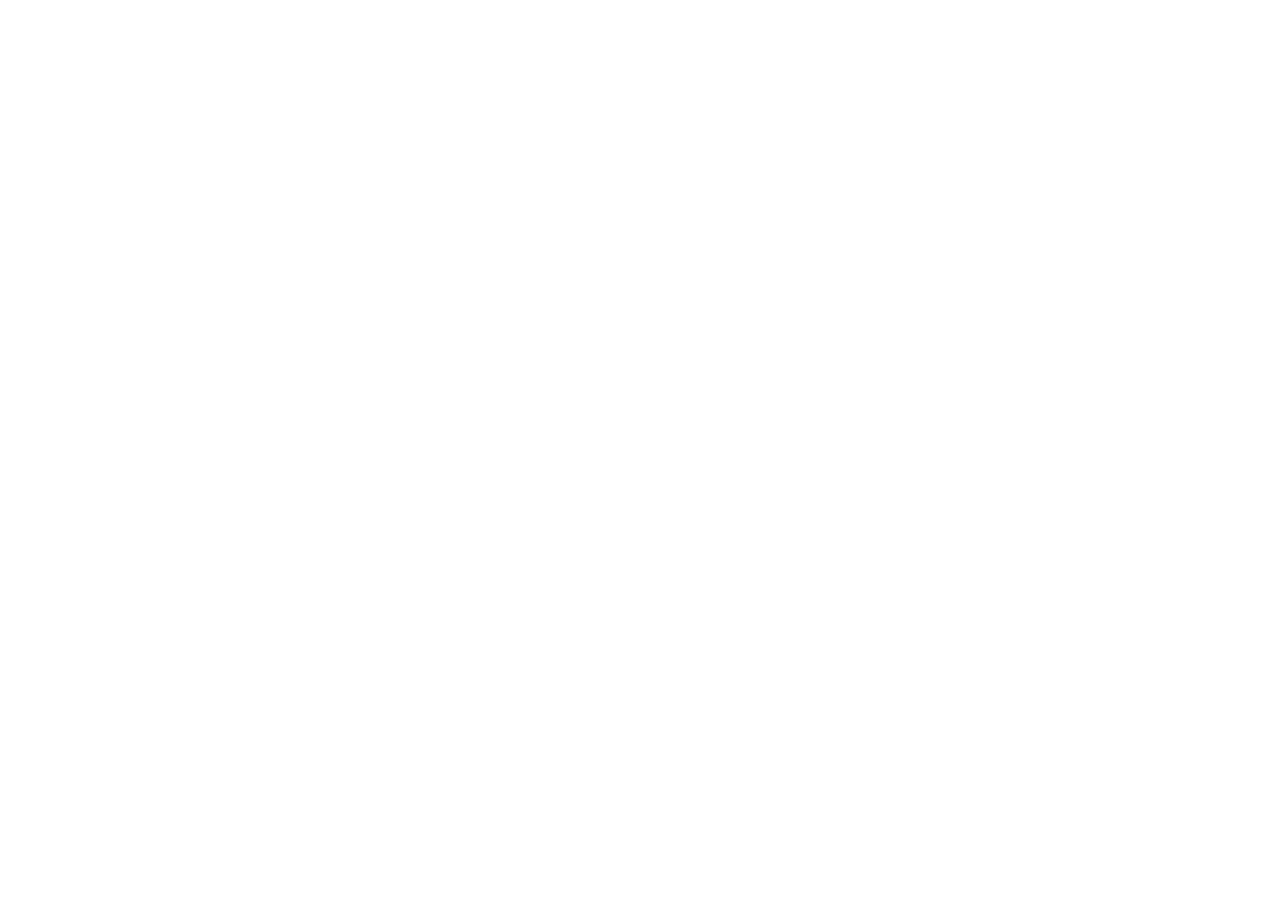
==== login.html @ caebc7b0 "init project" ====
<!DOCTYPE html>
<html lang="en">
<head>
    <meta charset="UTF-8">
    <meta http-equiv="X-UA-Compatible" content="IE=edge">
    <meta name="viewport" content="width=device-width, initial-scale=1.0">
    <title>Document</title>
</head>
<body>
    
</body>
</html>
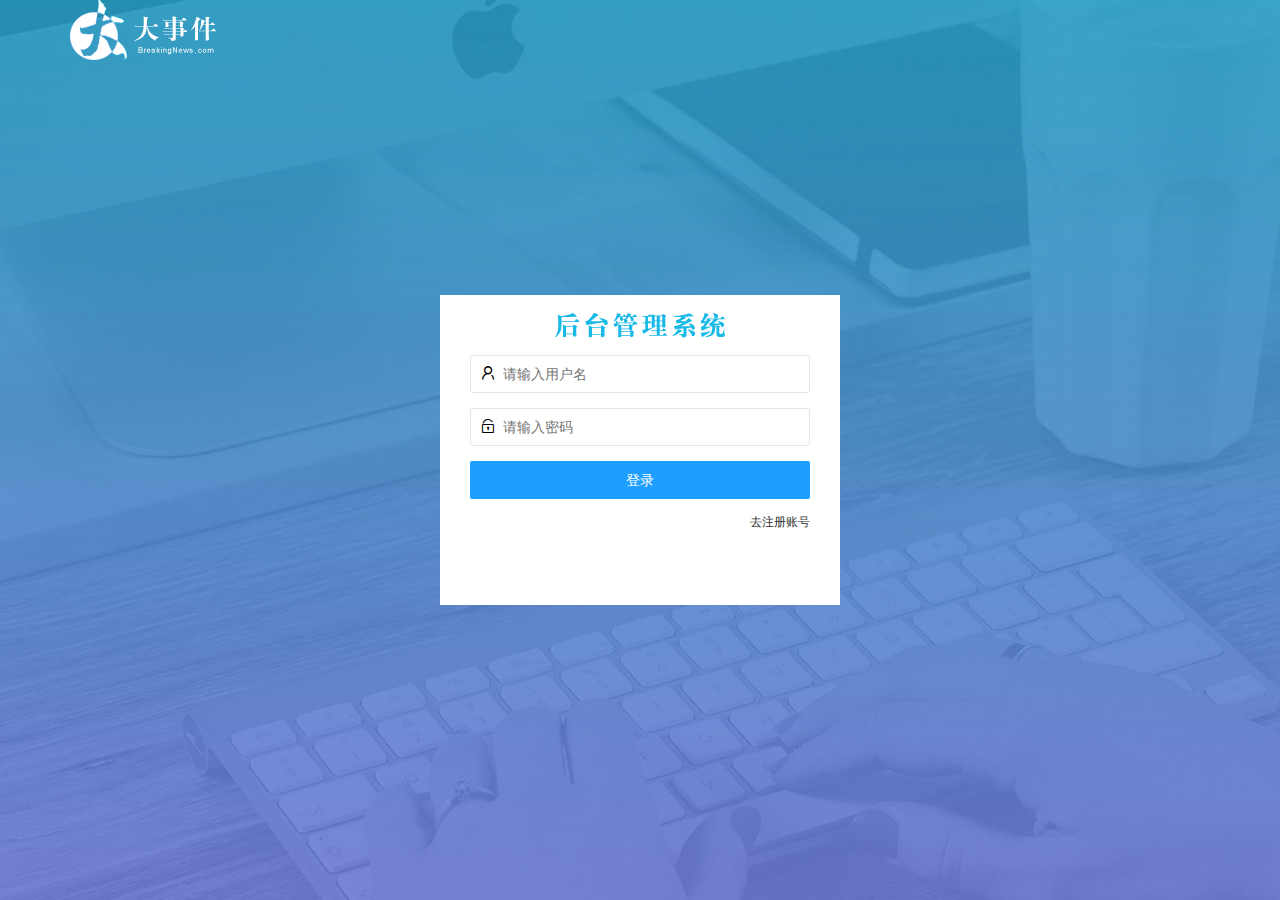
==== commit c631b785: "完成了登录和注册功能的开发" ====
--- a/login.html
+++ b/login.html
@@ -4,9 +4,87 @@
     <meta charset="UTF-8">
     <meta http-equiv="X-UA-Compatible" content="IE=edge">
     <meta name="viewport" content="width=device-width, initial-scale=1.0">
-    <title>Document</title>
+    <title>大事件-登录/注册</title>
+    <!-- 导入LayUI的样式 -->
+    <link rel="stylesheet" href="/assets/lib/layui/css/layui.css">
+    <!-- 导入自己的样式 -->
+    <link rel="stylesheet" href="./assets/css/login.css">
 </head>
 <body>
-    
+
+    <!-- 头部logo区 -->
+    <div class="layui-main">
+        <img src="/assets/images/logo.png" alt="">
+    </div>
+    <!-- 登录注册区 -->
+    <div class="loginAndRegBox">
+        <div class="title-box"></div>
+
+
+        <!-- 登录的div -->
+        <div class="login-box">
+            <!-- 登录的表单 -->
+            <form class="layui-form" id="form_login">
+                <!-- 用户名 -->
+                <div class="layui-form-item">
+                    <i class="layui-icon layui-icon-username"></i>  
+                    <input type="text" name="username" required  lay-verify="required" placeholder="请输入用户名" autocomplete="off" class="layui-input">
+                </div>
+                <!-- 密码 -->
+                <div class="layui-form-item">
+                    <i class="layui-icon layui-icon-password"></i>  
+                    <input type="password" name="password" required  lay-verify="required|pwd" placeholder="请输入密码" autocomplete="off" class="layui-input">
+                </div>
+                <!-- 登录按钮 -->
+                <div class="layui-form-item">
+                    <!-- 注意：表单提交按钮和普通按钮的区别，就是lay-submit属性 -->
+                    <button class="layui-btn layui-btn-fluid layui-btn-normal" lay-submit>登录</button>
+                </div>
+                <div class="layui-form-item links">
+                    <a href="javascript:;" id="link_reg">去注册账号</a>
+                </div>
+            </form>
+            
+        </div>
+        <!-- 注册的div -->
+        <div class="reg-box">
+            <!-- 注册的表单 -->
+            <form class="layui-form" id="form_reg">
+                <!-- 用户名 -->
+                <div class="layui-form-item">
+                    <i class="layui-icon layui-icon-username"></i>  
+                    <input type="text" name="username" required  lay-verify="required" placeholder="请输入用户名" autocomplete="off" class="layui-input">
+                </div>
+                <!-- 密码 -->
+                <div class="layui-form-item">
+                    <i class="layui-icon layui-icon-password"></i>  
+                    <input type="password" name="password" required  lay-verify="required|pwd" placeholder="请输入密码" autocomplete="off" class="layui-input">
+                </div>
+                <!-- 确认密码 -->
+                <div class="layui-form-item">
+                    <i class="layui-icon layui-icon-password"></i>  
+                    <input type="password" name="repassword" required  lay-verify="required|pwd|repwd" placeholder="请确认密码" autocomplete="off" class="layui-input">
+                </div>
+                <!-- 注册按钮 -->
+                <div class="layui-form-item">
+                    <!-- 注意：表单提交按钮和普通按钮的区别，就是lay-submit属性 -->
+                    <button class="layui-btn layui-btn-fluid layui-btn-normal" lay-submit>注册</button>
+                </div>
+                <div class="layui-form-item links">
+                    <a href="javascript:;" id="link_login">去登录</a>
+                </div>
+            </form>
+            
+        </div>
+    </div>
+    <!-- 导入LayUI的js -->
+    <script src="/assets/lib/layui/layui.all.js"></script>
+    <!-- 导入jquery -->
+    <script src="/assets/lib/jquery.js"></script>
+    <!-- 导入自己封装的baseAPI.js -->
+    <script src="/assets/js/baseAPI.js"></script>
+
+    <!-- 导入自己的脚本 -->
+    <script src="/assets/js/login.js"></script>
 </body>
 </html>--- a/assets/lib/layui/css/layui.css
+++ b/assets/lib/layui/css/layui.css
@@ -0,0 +1,2 @@
+/** layui-v2.5.5 MIT License By https://www.layui.com */
+ .layui-inline,img{display:inline-block;vertical-align:middle}h1,h2,h3,h4,h5,h6{font-weight:400}.layui-edge,.layui-header,.layui-inline,.layui-main{position:relative}.layui-body,.layui-edge,.layui-elip{overflow:hidden}.layui-btn,.layui-edge,.layui-inline,img{vertical-align:middle}.layui-btn,.layui-disabled,.layui-icon,.layui-unselect{-moz-user-select:none;-webkit-user-select:none;-ms-user-select:none}.layui-elip,.layui-form-checkbox span,.layui-form-pane .layui-form-label{text-overflow:ellipsis;white-space:nowrap}.layui-breadcrumb,.layui-tree-btnGroup{visibility:hidden}blockquote,body,button,dd,div,dl,dt,form,h1,h2,h3,h4,h5,h6,input,li,ol,p,pre,td,textarea,th,ul{margin:0;padding:0;-webkit-tap-highlight-color:rgba(0,0,0,0)}a:active,a:hover{outline:0}img{border:none}li{list-style:none}table{border-collapse:collapse;border-spacing:0}h4,h5,h6{font-size:100%}button,input,optgroup,option,select,textarea{font-family:inherit;font-size:inherit;font-style:inherit;font-weight:inherit;outline:0}pre{white-space:pre-wrap;white-space:-moz-pre-wrap;white-space:-pre-wrap;white-space:-o-pre-wrap;word-wrap:break-word}body{line-height:24px;font:14px Helvetica Neue,Helvetica,PingFang SC,Tahoma,Arial,sans-serif}hr{height:1px;margin:10px 0;border:0;clear:both}a{color:#333;text-decoration:none}a:hover{color:#777}a cite{font-style:normal;*cursor:pointer}.layui-border-box,.layui-border-box *{box-sizing:border-box}.layui-box,.layui-box *{box-sizing:content-box}.layui-clear{clear:both;*zoom:1}.layui-clear:after{content:'\20';clear:both;*zoom:1;display:block;height:0}.layui-inline{*display:inline;*zoom:1}.layui-edge{display:inline-block;width:0;height:0;border-width:6px;border-style:dashed;border-color:transparent}.layui-edge-top{top:-4px;border-bottom-color:#999;border-bottom-style:solid}.layui-edge-right{border-left-color:#999;border-left-style:solid}.layui-edge-bottom{top:2px;border-top-color:#999;border-top-style:solid}.layui-edge-left{border-right-color:#999;border-right-style:solid}.layui-disabled,.layui-disabled:hover{color:#d2d2d2!important;cursor:not-allowed!important}.layui-circle{border-radius:100%}.layui-show{display:block!important}.layui-hide{display:none!important}@font-face{font-family:layui-icon;src:url(../font/iconfont.eot?v=250);src:url(../font/iconfont.eot?v=250#iefix) format('embedded-opentype'),url(../font/iconfont.woff2?v=250) format('woff2'),url(../font/iconfont.woff?v=250) format('woff'),url(../font/iconfont.ttf?v=250) format('truetype'),url(../font/iconfont.svg?v=250#layui-icon) format('svg')}.layui-icon{font-family:layui-icon!important;font-size:16px;font-style:normal;-webkit-font-smoothing:antialiased;-moz-osx-font-smoothing:grayscale}.layui-icon-reply-fill:before{content:"\e611"}.layui-icon-set-fill:before{content:"\e614"}.layui-icon-menu-fill:before{content:"\e60f"}.layui-icon-search:before{content:"\e615"}.layui-icon-share:before{content:"\e641"}.layui-icon-set-sm:before{content:"\e620"}.layui-icon-engine:before{content:"\e628"}.layui-icon-close:before{content:"\1006"}.layui-icon-close-fill:before{content:"\1007"}.layui-icon-chart-screen:before{content:"\e629"}.layui-icon-star:before{content:"\e600"}.layui-icon-circle-dot:before{content:"\e617"}.layui-icon-chat:before{content:"\e606"}.layui-icon-release:before{content:"\e609"}.layui-icon-list:before{content:"\e60a"}.layui-icon-chart:before{content:"\e62c"}.layui-icon-ok-circle:before{content:"\1005"}.layui-icon-layim-theme:before{content:"\e61b"}.layui-icon-table:before{content:"\e62d"}.layui-icon-right:before{content:"\e602"}.layui-icon-left:before{content:"\e603"}.layui-icon-cart-simple:before{content:"\e698"}.layui-icon-face-cry:before{content:"\e69c"}.layui-icon-face-smile:before{content:"\e6af"}.layui-icon-survey:before{content:"\e6b2"}.layui-icon-tree:before{content:"\e62e"}.layui-icon-upload-circle:before{content:"\e62f"}.layui-icon-add-circle:before{content:"\e61f"}.layui-icon-download-circle:before{content:"\e601"}.layui-icon-templeate-1:before{content:"\e630"}.layui-icon-util:before{content:"\e631"}.layui-icon-face-surprised:before{content:"\e664"}.layui-icon-edit:before{content:"\e642"}.layui-icon-speaker:before{content:"\e645"}.layui-icon-down:before{content:"\e61a"}.layui-icon-file:before{content:"\e621"}.layui-icon-layouts:before{content:"\e632"}.layui-icon-rate-half:before{content:"\e6c9"}.layui-icon-add-circle-fine:before{content:"\e608"}.layui-icon-prev-circle:before{content:"\e633"}.layui-icon-read:before{content:"\e705"}.layui-icon-404:before{content:"\e61c"}.layui-icon-carousel:before{content:"\e634"}.layui-icon-help:before{content:"\e607"}.layui-icon-code-circle:before{content:"\e635"}.layui-icon-water:before{content:"\e636"}.layui-icon-username:before{content:"\e66f"}.layui-icon-find-fill:before{content:"\e670"}.layui-icon-about:before{content:"\e60b"}.layui-icon-location:before{content:"\e715"}.layui-icon-up:before{content:"\e619"}.layui-icon-pause:before{content:"\e651"}.layui-icon-date:before{content:"\e637"}.layui-icon-layim-uploadfile:before{content:"\e61d"}.layui-icon-delete:before{content:"\e640"}.layui-icon-play:before{content:"\e652"}.layui-icon-top:before{content:"\e604"}.layui-icon-friends:before{content:"\e612"}.layui-icon-refresh-3:before{content:"\e9aa"}.layui-icon-ok:before{content:"\e605"}.layui-icon-layer:before{content:"\e638"}.layui-icon-face-smile-fine:before{content:"\e60c"}.layui-icon-dollar:before{content:"\e659"}.layui-icon-group:before{content:"\e613"}.layui-icon-layim-download:before{content:"\e61e"}.layui-icon-picture-fine:before{content:"\e60d"}.layui-icon-link:before{content:"\e64c"}.layui-icon-diamond:before{content:"\e735"}.layui-icon-log:before{content:"\e60e"}.layui-icon-rate-solid:before{content:"\e67a"}.layui-icon-fonts-del:before{content:"\e64f"}.layui-icon-unlink:before{content:"\e64d"}.layui-icon-fonts-clear:before{content:"\e639"}.layui-icon-triangle-r:before{content:"\e623"}.layui-icon-circle:before{content:"\e63f"}.layui-icon-radio:before{content:"\e643"}.layui-icon-align-center:before{content:"\e647"}.layui-icon-align-right:before{content:"\e648"}.layui-icon-align-left:before{content:"\e649"}.layui-icon-loading-1:before{content:"\e63e"}.layui-icon-return:before{content:"\e65c"}.layui-icon-fonts-strong:before{content:"\e62b"}.layui-icon-upload:before{content:"\e67c"}.layui-icon-dialogue:before{content:"\e63a"}.layui-icon-video:before{content:"\e6ed"}.layui-icon-headset:before{content:"\e6fc"}.layui-icon-cellphone-fine:before{content:"\e63b"}.layui-icon-add-1:before{content:"\e654"}.layui-icon-face-smile-b:before{content:"\e650"}.layui-icon-fonts-html:before{content:"\e64b"}.layui-icon-form:before{content:"\e63c"}.layui-icon-cart:before{content:"\e657"}.layui-icon-camera-fill:before{content:"\e65d"}.layui-icon-tabs:before{content:"\e62a"}.layui-icon-fonts-code:before{content:"\e64e"}.layui-icon-fire:before{content:"\e756"}.layui-icon-set:before{content:"\e716"}.layui-icon-fonts-u:before{content:"\e646"}.layui-icon-triangle-d:before{content:"\e625"}.layui-icon-tips:before{content:"\e702"}.layui-icon-picture:before{content:"\e64a"}.layui-icon-more-vertical:before{content:"\e671"}.layui-icon-flag:before{content:"\e66c"}.layui-icon-loading:before{content:"\e63d"}.layui-icon-fonts-i:before{content:"\e644"}.layui-icon-refresh-1:before{content:"\e666"}.layui-icon-rmb:before{content:"\e65e"}.layui-icon-home:before{content:"\e68e"}.layui-icon-user:before{content:"\e770"}.layui-icon-notice:before{content:"\e667"}.layui-icon-login-weibo:before{content:"\e675"}.layui-icon-voice:before{content:"\e688"}.layui-icon-upload-drag:before{content:"\e681"}.layui-icon-login-qq:before{content:"\e676"}.layui-icon-snowflake:before{content:"\e6b1"}.layui-icon-file-b:before{content:"\e655"}.layui-icon-template:before{content:"\e663"}.layui-icon-auz:before{content:"\e672"}.layui-icon-console:before{content:"\e665"}.layui-icon-app:before{content:"\e653"}.layui-icon-prev:before{content:"\e65a"}.layui-icon-website:before{content:"\e7ae"}.layui-icon-next:before{content:"\e65b"}.layui-icon-component:before{content:"\e857"}.layui-icon-more:before{content:"\e65f"}.layui-icon-login-wechat:before{content:"\e677"}.layui-icon-shrink-right:before{content:"\e668"}.layui-icon-spread-left:before{content:"\e66b"}.layui-icon-camera:before{content:"\e660"}.layui-icon-note:before{content:"\e66e"}.layui-icon-refresh:before{content:"\e669"}.layui-icon-female:before{content:"\e661"}.layui-icon-male:before{content:"\e662"}.layui-icon-password:before{content:"\e673"}.layui-icon-senior:before{content:"\e674"}.layui-icon-theme:before{content:"\e66a"}.layui-icon-tread:before{content:"\e6c5"}.layui-icon-praise:before{content:"\e6c6"}.layui-icon-star-fill:before{content:"\e658"}.layui-icon-rate:before{content:"\e67b"}.layui-icon-template-1:before{content:"\e656"}.layui-icon-vercode:before{content:"\e679"}.layui-icon-cellphone:before{content:"\e678"}.layui-icon-screen-full:before{content:"\e622"}.layui-icon-screen-restore:before{content:"\e758"}.layui-icon-cols:before{content:"\e610"}.layui-icon-export:before{content:"\e67d"}.layui-icon-print:before{content:"\e66d"}.layui-icon-slider:before{content:"\e714"}.layui-icon-addition:before{content:"\e624"}.layui-icon-subtraction:before{content:"\e67e"}.layui-icon-service:before{content:"\e626"}.layui-icon-transfer:before{content:"\e691"}.layui-main{width:1140px;margin:0 auto}.layui-header{z-index:1000;height:60px}.layui-header a:hover{transition:all .5s;-webkit-transition:all .5s}.layui-side{position:fixed;left:0;top:0;bottom:0;z-index:999;width:200px;overflow-x:hidden}.layui-side-scroll{position:relative;width:220px;height:100%;overflow-x:hidden}.layui-body{position:absolute;left:200px;right:0;top:0;bottom:0;z-index:998;width:auto;overflow-y:auto;box-sizing:border-box}.layui-layout-body{overflow:hidden}.layui-layout-admin .layui-header{background-color:#23262E}.layui-layout-admin .layui-side{top:60px;width:200px;overflow-x:hidden}.layui-layout-admin .layui-body{position:fixed;top:60px;bottom:44px}.layui-layout-admin .layui-main{width:auto;margin:0 15px}.layui-layout-admin .layui-footer{position:fixed;left:200px;right:0;bottom:0;height:44px;line-height:44px;padding:0 15px;background-color:#eee}.layui-layout-admin .layui-logo{position:absolute;left:0;top:0;width:200px;height:100%;line-height:60px;text-align:center;color:#009688;font-size:16px}.layui-layout-admin .layui-header .layui-nav{background:0 0}.layui-layout-left{position:absolute!important;left:200px;top:0}.layui-layout-right{position:absolute!important;right:0;top:0}.layui-container{position:relative;margin:0 auto;padding:0 15px;box-sizing:border-box}.layui-fluid{position:relative;margin:0 auto;padding:0 15px}.layui-row:after,.layui-row:before{content:'';display:block;clear:both}.layui-col-lg1,.layui-col-lg10,.layui-col-lg11,.layui-col-lg12,.layui-col-lg2,.layui-col-lg3,.layui-col-lg4,.layui-col-lg5,.layui-col-lg6,.layui-col-lg7,.layui-col-lg8,.layui-col-lg9,.layui-col-md1,.layui-col-md10,.layui-col-md11,.layui-col-md12,.layui-col-md2,.layui-col-md3,.layui-col-md4,.layui-col-md5,.layui-col-md6,.layui-col-md7,.layui-col-md8,.layui-col-md9,.layui-col-sm1,.layui-col-sm10,.layui-col-sm11,.layui-col-sm12,.layui-col-sm2,.layui-col-sm3,.layui-col-sm4,.layui-col-sm5,.layui-col-sm6,.layui-col-sm7,.layui-col-sm8,.layui-col-sm9,.layui-col-xs1,.layui-col-xs10,.layui-col-xs11,.layui-col-xs12,.layui-col-xs2,.layui-col-xs3,.layui-col-xs4,.layui-col-xs5,.layui-col-xs6,.layui-col-xs7,.layui-col-xs8,.layui-col-xs9{position:relative;display:block;box-sizing:border-box}.layui-col-xs1,.layui-col-xs10,.layui-col-xs11,.layui-col-xs12,.layui-col-xs2,.layui-col-xs3,.layui-col-xs4,.layui-col-xs5,.layui-col-xs6,.layui-col-xs7,.layui-col-xs8,.layui-col-xs9{float:left}.layui-col-xs1{width:8.33333333%}.layui-col-xs2{width:16.66666667%}.layui-col-xs3{width:25%}.layui-col-xs4{width:33.33333333%}.layui-col-xs5{width:41.66666667%}.layui-col-xs6{width:50%}.layui-col-xs7{width:58.33333333%}.layui-col-xs8{width:66.66666667%}.layui-col-xs9{width:75%}.layui-col-xs10{width:83.33333333%}.layui-col-xs11{width:91.66666667%}.layui-col-xs12{width:100%}.layui-col-xs-offset1{margin-left:8.33333333%}.layui-col-xs-offset2{margin-left:16.66666667%}.layui-col-xs-offset3{margin-left:25%}.layui-col-xs-offset4{margin-left:33.33333333%}.layui-col-xs-offset5{margin-left:41.66666667%}.layui-col-xs-offset6{margin-left:50%}.layui-col-xs-offset7{margin-left:58.33333333%}.layui-col-xs-offset8{margin-left:66.66666667%}.layui-col-xs-offset9{margin-left:75%}.layui-col-xs-offset10{margin-left:83.33333333%}.layui-col-xs-offset11{margin-left:91.66666667%}.layui-col-xs-offset12{margin-left:100%}@media screen and (max-width:768px){.layui-hide-xs{display:none!important}.layui-show-xs-block{display:block!important}.layui-show-xs-inline{display:inline!important}.layui-show-xs-inline-block{display:inline-block!important}}@media screen and (min-width:768px){.layui-container{width:750px}.layui-hide-sm{display:none!important}.layui-show-sm-block{display:block!important}.layui-show-sm-inline{display:inline!important}.layui-show-sm-inline-block{display:inline-block!important}.layui-col-sm1,.layui-col-sm10,.layui-col-sm11,.layui-col-sm12,.layui-col-sm2,.layui-col-sm3,.layui-col-sm4,.layui-col-sm5,.layui-col-sm6,.layui-col-sm7,.layui-col-sm8,.layui-col-sm9{float:left}.layui-col-sm1{width:8.33333333%}.layui-col-sm2{width:16.66666667%}.layui-col-sm3{width:25%}.layui-col-sm4{width:33.33333333%}.layui-col-sm5{width:41.66666667%}.layui-col-sm6{width:50%}.layui-col-sm7{width:58.33333333%}.layui-col-sm8{width:66.66666667%}.layui-col-sm9{width:75%}.layui-col-sm10{width:83.33333333%}.layui-col-sm11{width:91.66666667%}.layui-col-sm12{width:100%}.layui-col-sm-offset1{margin-left:8.33333333%}.layui-col-sm-offset2{margin-left:16.66666667%}.layui-col-sm-offset3{margin-left:25%}.layui-col-sm-offset4{margin-left:33.33333333%}.layui-col-sm-offset5{margin-left:41.66666667%}.layui-col-sm-offset6{margin-left:50%}.layui-col-sm-offset7{margin-left:58.33333333%}.layui-col-sm-offset8{margin-left:66.66666667%}.layui-col-sm-offset9{margin-left:75%}.layui-col-sm-offset10{margin-left:83.33333333%}.layui-col-sm-offset11{margin-left:91.66666667%}.layui-col-sm-offset12{margin-left:100%}}@media screen and (min-width:992px){.layui-container{width:970px}.layui-hide-md{display:none!important}.layui-show-md-block{display:block!important}.layui-show-md-inline{display:inline!important}.layui-show-md-inline-block{display:inline-block!important}.layui-col-md1,.layui-col-md10,.layui-col-md11,.layui-col-md12,.layui-col-md2,.layui-col-md3,.layui-col-md4,.layui-col-md5,.layui-col-md6,.layui-col-md7,.layui-col-md8,.layui-col-md9{float:left}.layui-col-md1{width:8.33333333%}.layui-col-md2{width:16.66666667%}.layui-col-md3{width:25%}.layui-col-md4{width:33.33333333%}.layui-col-md5{width:41.66666667%}.layui-col-md6{width:50%}.layui-col-md7{width:58.33333333%}.layui-col-md8{width:66.66666667%}.layui-col-md9{width:75%}.layui-col-md10{width:83.33333333%}.layui-col-md11{width:91.66666667%}.layui-col-md12{width:100%}.layui-col-md-offset1{margin-left:8.33333333%}.layui-col-md-offset2{margin-left:16.66666667%}.layui-col-md-offset3{margin-left:25%}.layui-col-md-offset4{margin-left:33.33333333%}.layui-col-md-offset5{margin-left:41.66666667%}.layui-col-md-offset6{margin-left:50%}.layui-col-md-offset7{margin-left:58.33333333%}.layui-col-md-offset8{margin-left:66.66666667%}.layui-col-md-offset9{margin-left:75%}.layui-col-md-offset10{margin-left:83.33333333%}.layui-col-md-offset11{margin-left:91.66666667%}.layui-col-md-offset12{margin-left:100%}}@media screen and (min-width:1200px){.layui-container{width:1170px}.layui-hide-lg{display:none!important}.layui-show-lg-block{display:block!important}.layui-show-lg-inline{display:inline!important}.layui-show-lg-inline-block{display:inline-block!important}.layui-col-lg1,.layui-col-lg10,.layui-col-lg11,.layui-col-lg12,.layui-col-lg2,.layui-col-lg3,.layui-col-lg4,.layui-col-lg5,.layui-col-lg6,.layui-col-lg7,.layui-col-lg8,.layui-col-lg9{float:left}.layui-col-lg1{width:8.33333333%}.layui-col-lg2{width:16.66666667%}.layui-col-lg3{width:25%}.layui-col-lg4{width:33.33333333%}.layui-col-lg5{width:41.66666667%}.layui-col-lg6{width:50%}.layui-col-lg7{width:58.33333333%}.layui-col-lg8{width:66.66666667%}.layui-col-lg9{width:75%}.layui-col-lg10{width:83.33333333%}.layui-col-lg11{width:91.66666667%}.layui-col-lg12{width:100%}.layui-col-lg-offset1{margin-left:8.33333333%}.layui-col-lg-offset2{margin-left:16.66666667%}.layui-col-lg-offset3{margin-left:25%}.layui-col-lg-offset4{margin-left:33.33333333%}.layui-col-lg-offset5{margin-left:41.66666667%}.layui-col-lg-offset6{margin-left:50%}.layui-col-lg-offset7{margin-left:58.33333333%}.layui-col-lg-offset8{margin-left:66.66666667%}.layui-col-lg-offset9{margin-left:75%}.layui-col-lg-offset10{margin-left:83.33333333%}.layui-col-lg-offset11{margin-left:91.66666667%}.layui-col-lg-offset12{margin-left:100%}}.layui-col-space1{margin:-.5px}.layui-col-space1>*{padding:.5px}.layui-col-space3{margin:-1.5px}.layui-col-space3>*{padding:1.5px}.layui-col-space5{margin:-2.5px}.layui-col-space5>*{padding:2.5px}.layui-col-space8{margin:-3.5px}.layui-col-space8>*{padding:3.5px}.layui-col-space10{margin:-5px}.layui-col-space10>*{padding:5px}.layui-col-space12{margin:-6px}.layui-col-space12>*{padding:6px}.layui-col-space15{margin:-7.5px}.layui-col-space15>*{padding:7.5px}.layui-col-space18{margin:-9px}.layui-col-space18>*{padding:9px}.layui-col-space20{margin:-10px}.layui-col-space20>*{padding:10px}.layui-col-space22{margin:-11px}.layui-col-space22>*{padding:11px}.layui-col-space25{margin:-12.5px}.layui-col-space25>*{padding:12.5px}.layui-col-space30{margin:-15px}.layui-col-space30>*{padding:15px}.layui-btn,.layui-input,.layui-select,.layui-textarea,.layui-upload-button{outline:0;-webkit-appearance:none;transition:all .3s;-webkit-transition:all .3s;box-sizing:border-box}.layui-elem-quote{margin-bottom:10px;padding:15px;line-height:22px;border-left:5px solid #009688;border-radius:0 2px 2px 0;background-color:#f2f2f2}.layui-quote-nm{border-style:solid;border-width:1px 1px 1px 5px;background:0 0}.layui-elem-field{margin-bottom:10px;padding:0;border-width:1px;border-style:solid}.layui-elem-field legend{margin-left:20px;padding:0 10px;font-size:20px;font-weight:300}.layui-field-title{margin:10px 0 20px;border-width:1px 0 0}.layui-field-box{padding:10px 15px}.layui-field-title .layui-field-box{padding:10px 0}.layui-progress{position:relative;height:6px;border-radius:20px;background-color:#e2e2e2}.layui-progress-bar{position:absolute;left:0;top:0;width:0;max-width:100%;height:6px;border-radius:20px;text-align:right;background-color:#5FB878;transition:all .3s;-webkit-transition:all .3s}.layui-progress-big,.layui-progress-big .layui-progress-bar{height:18px;line-height:18px}.layui-progress-text{position:relative;top:-20px;line-height:18px;font-size:12px;color:#666}.layui-progress-big .layui-progress-text{position:static;padding:0 10px;color:#fff}.layui-collapse{border-width:1px;border-style:solid;border-radius:2px}.layui-colla-content,.layui-colla-item{border-top-width:1px;border-top-style:solid}.layui-colla-item:first-child{border-top:none}.layui-colla-title{position:relative;height:42px;line-height:42px;padding:0 15px 0 35px;color:#333;background-color:#f2f2f2;cursor:pointer;font-size:14px;overflow:hidden}.layui-colla-content{display:none;padding:10px 15px;line-height:22px;color:#666}.layui-colla-icon{position:absolute;left:15px;top:0;font-size:14px}.layui-card{margin-bottom:15px;border-radius:2px;background-color:#fff;box-shadow:0 1px 2px 0 rgba(0,0,0,.05)}.layui-card:last-child{margin-bottom:0}.layui-card-header{position:relative;height:42px;line-height:42px;padding:0 15px;border-bottom:1px solid #f6f6f6;color:#333;border-radius:2px 2px 0 0;font-size:14px}.layui-bg-black,.layui-bg-blue,.layui-bg-cyan,.layui-bg-green,.layui-bg-orange,.layui-bg-red{color:#fff!important}.layui-card-body{position:relative;padding:10px 15px;line-height:24px}.layui-card-body[pad15]{padding:15px}.layui-card-body[pad20]{padding:20px}.layui-card-body .layui-table{margin:5px 0}.layui-card .layui-tab{margin:0}.layui-panel-window{position:relative;padding:15px;border-radius:0;border-top:5px solid #E6E6E6;background-color:#fff}.layui-auxiliar-moving{position:fixed;left:0;right:0;top:0;bottom:0;width:100%;height:100%;background:0 0;z-index:9999999999}.layui-form-label,.layui-form-mid,.layui-form-select,.layui-input-block,.layui-input-inline,.layui-textarea{position:relative}.layui-bg-red{background-color:#FF5722!important}.layui-bg-orange{background-color:#FFB800!important}.layui-bg-green{background-color:#009688!important}.layui-bg-cyan{background-color:#2F4056!important}.layui-bg-blue{background-color:#1E9FFF!important}.layui-bg-black{background-color:#393D49!important}.layui-bg-gray{background-color:#eee!important;color:#666!important}.layui-badge-rim,.layui-colla-content,.layui-colla-item,.layui-collapse,.layui-elem-field,.layui-form-pane .layui-form-item[pane],.layui-form-pane .layui-form-label,.layui-input,.layui-layedit,.layui-layedit-tool,.layui-quote-nm,.layui-select,.layui-tab-bar,.layui-tab-card,.layui-tab-title,.layui-tab-title .layui-this:after,.layui-textarea{border-color:#e6e6e6}.layui-timeline-item:before,hr{background-color:#e6e6e6}.layui-text{line-height:22px;font-size:14px;color:#666}.layui-text h1,.layui-text h2,.layui-text h3{font-weight:500;color:#333}.layui-text h1{font-size:30px}.layui-text h2{font-size:24px}.layui-text h3{font-size:18px}.layui-text a:not(.layui-btn){color:#01AAED}.layui-text a:not(.layui-btn):hover{text-decoration:underline}.layui-text ul{padding:5px 0 5px 15px}.layui-text ul li{margin-top:5px;list-style-type:disc}.layui-text em,.layui-word-aux{color:#999!important;padding:0 5px!important}.layui-btn{display:inline-block;height:38px;line-height:38px;padding:0 18px;background-color:#009688;color:#fff;white-space:nowrap;text-align:center;font-size:14px;border:none;border-radius:2px;cursor:pointer}.layui-btn:hover{opacity:.8;filter:alpha(opacity=80);color:#fff}.layui-btn:active{opacity:1;filter:alpha(opacity=100)}.layui-btn+.layui-btn{margin-left:10px}.layui-btn-container{font-size:0}.layui-btn-container .layui-btn{margin-right:10px;margin-bottom:10px}.layui-btn-container .layui-btn+.layui-btn{margin-left:0}.layui-table .layui-btn-container .layui-btn{margin-bottom:9px}.layui-btn-radius{border-radius:100px}.layui-btn .layui-icon{margin-right:3px;font-size:18px;vertical-align:bottom;vertical-align:middle\9}.layui-btn-primary{border:1px solid #C9C9C9;background-color:#fff;color:#555}.layui-btn-primary:hover{border-color:#009688;color:#333}.layui-btn-normal{background-color:#1E9FFF}.layui-btn-warm{background-color:#FFB800}.layui-btn-danger{background-color:#FF5722}.layui-btn-checked{background-color:#5FB878}.layui-btn-disabled,.layui-btn-disabled:active,.layui-btn-disabled:hover{border:1px solid #e6e6e6;background-color:#FBFBFB;color:#C9C9C9;cursor:not-allowed;opacity:1}.layui-btn-lg{height:44px;line-height:44px;padding:0 25px;font-size:16px}.layui-btn-sm{height:30px;line-height:30px;padding:0 10px;font-size:12px}.layui-btn-sm i{font-size:16px!important}.layui-btn-xs{height:22px;line-height:22px;padding:0 5px;font-size:12px}.layui-btn-xs i{font-size:14px!important}.layui-btn-group{display:inline-block;vertical-align:middle;font-size:0}.layui-btn-group .layui-btn{margin-left:0!important;margin-right:0!important;border-left:1px solid rgba(255,255,255,.5);border-radius:0}.layui-btn-group .layui-btn-primary{border-left:none}.layui-btn-group .layui-btn-primary:hover{border-color:#C9C9C9;color:#009688}.layui-btn-group .layui-btn:first-child{border-left:none;border-radius:2px 0 0 2px}.layui-btn-group .layui-btn-primary:first-child{border-left:1px solid #c9c9c9}.layui-btn-group .layui-btn:last-child{border-radius:0 2px 2px 0}.layui-btn-group .layui-btn+.layui-btn{margin-left:0}.layui-btn-group+.layui-btn-group{margin-left:10px}.layui-btn-fluid{width:100%}.layui-input,.layui-select,.layui-textarea{height:38px;line-height:1.3;line-height:38px\9;border-width:1px;border-style:solid;background-color:#fff;border-radius:2px}.layui-input::-webkit-input-placeholder,.layui-select::-webkit-input-placeholder,.layui-textarea::-webkit-input-placeholder{line-height:1.3}.layui-input,.layui-textarea{display:block;width:100%;padding-left:10px}.layui-input:hover,.layui-textarea:hover{border-color:#D2D2D2!important}.layui-input:focus,.layui-textarea:focus{border-color:#C9C9C9!important}.layui-textarea{min-height:100px;height:auto;line-height:20px;padding:6px 10px;resize:vertical}.layui-select{padding:0 10px}.layui-form input[type=checkbox],.layui-form input[type=radio],.layui-form select{display:none}.layui-form [lay-ignore]{display:initial}.layui-form-item{margin-bottom:15px;clear:both;*zoom:1}.layui-form-item:after{content:'\20';clear:both;*zoom:1;display:block;height:0}.layui-form-label{float:left;display:block;padding:9px 15px;width:80px;font-weight:400;line-height:20px;text-align:right}.layui-form-label-col{display:block;float:none;padding:9px 0;line-height:20px;text-align:left}.layui-form-item .layui-inline{margin-bottom:5px;margin-right:10px}.layui-input-block{margin-left:110px;min-height:36px}.layui-input-inline{display:inline-block;vertical-align:middle}.layui-form-item .layui-input-inline{float:left;width:190px;margin-right:10px}.layui-form-text .layui-input-inline{width:auto}.layui-form-mid{float:left;display:block;padding:9px 0!important;line-height:20px;margin-right:10px}.layui-form-danger+.layui-form-select .layui-input,.layui-form-danger:focus{border-color:#FF5722!important}.layui-form-select .layui-input{padding-right:30px;cursor:pointer}.layui-form-select .layui-edge{position:absolute;right:10px;top:50%;margin-top:-3px;cursor:pointer;border-width:6px;border-top-color:#c2c2c2;border-top-style:solid;transition:all .3s;-webkit-transition:all .3s}.layui-form-select dl{display:none;position:absolute;left:0;top:42px;padding:5px 0;z-index:899;min-width:100%;border:1px solid #d2d2d2;max-height:300px;overflow-y:auto;background-color:#fff;border-radius:2px;box-shadow:0 2px 4px rgba(0,0,0,.12);box-sizing:border-box}.layui-form-select dl dd,.layui-form-select dl dt{padding:0 10px;line-height:36px;white-space:nowrap;overflow:hidden;text-overflow:ellipsis}.layui-form-select dl dt{font-size:12px;color:#999}.layui-form-select dl dd{cursor:pointer}.layui-form-select dl dd:hover{background-color:#f2f2f2;-webkit-transition:.5s all;transition:.5s all}.layui-form-select .layui-select-group dd{padding-left:20px}.layui-form-select dl dd.layui-select-tips{padding-left:10px!important;color:#999}.layui-form-select dl dd.layui-this{background-color:#5FB878;color:#fff}.layui-form-checkbox,.layui-form-select dl dd.layui-disabled{background-color:#fff}.layui-form-selected dl{display:block}.layui-form-checkbox,.layui-form-checkbox *,.layui-form-switch{display:inline-block;vertical-align:middle}.layui-form-selected .layui-edge{margin-top:-9px;-webkit-transform:rotate(180deg);transform:rotate(180deg);margin-top:-3px\9}:root .layui-form-selected .layui-edge{margin-top:-9px\0/IE9}.layui-form-selectup dl{top:auto;bottom:42px}.layui-select-none{margin:5px 0;text-align:center;color:#999}.layui-select-disabled .layui-disabled{border-color:#eee!important}.layui-select-disabled .layui-edge{border-top-color:#d2d2d2}.layui-form-checkbox{position:relative;height:30px;line-height:30px;margin-right:10px;padding-right:30px;cursor:pointer;font-size:0;-webkit-transition:.1s linear;transition:.1s linear;box-sizing:border-box}.layui-form-checkbox span{padding:0 10px;height:100%;font-size:14px;border-radius:2px 0 0 2px;background-color:#d2d2d2;color:#fff;overflow:hidden}.layui-form-checkbox:hover span{background-color:#c2c2c2}.layui-form-checkbox i{position:absolute;right:0;top:0;width:30px;height:28px;border:1px solid #d2d2d2;border-left:none;border-radius:0 2px 2px 0;color:#fff;font-size:20px;text-align:center}.layui-form-checkbox:hover i{border-color:#c2c2c2;color:#c2c2c2}.layui-form-checked,.layui-form-checked:hover{border-color:#5FB878}.layui-form-checked span,.layui-form-checked:hover span{background-color:#5FB878}.layui-form-checked i,.layui-form-checked:hover i{color:#5FB878}.layui-form-item .layui-form-checkbox{margin-top:4px}.layui-form-checkbox[lay-skin=primary]{height:auto!important;line-height:normal!important;min-width:18px;min-height:18px;border:none!important;margin-right:0;padding-left:28px;padding-right:0;background:0 0}.layui-form-checkbox[lay-skin=primary] span{padding-left:0;padding-right:15px;line-height:18px;background:0 0;color:#666}.layui-form-checkbox[lay-skin=primary] i{right:auto;left:0;width:16px;height:16px;line-height:16px;border:1px solid #d2d2d2;font-size:12px;border-radius:2px;background-color:#fff;-webkit-transition:.1s linear;transition:.1s linear}.layui-form-checkbox[lay-skin=primary]:hover i{border-color:#5FB878;color:#fff}.layui-form-checked[lay-skin=primary] i{border-color:#5FB878!important;background-color:#5FB878;color:#fff}.layui-checkbox-disbaled[lay-skin=primary] span{background:0 0!important;color:#c2c2c2}.layui-checkbox-disbaled[lay-skin=primary]:hover i{border-color:#d2d2d2}.layui-form-item .layui-form-checkbox[lay-skin=primary]{margin-top:10px}.layui-form-switch{position:relative;height:22px;line-height:22px;min-width:35px;padding:0 5px;margin-top:8px;border:1px solid #d2d2d2;border-radius:20px;cursor:pointer;background-color:#fff;-webkit-transition:.1s linear;transition:.1s linear}.layui-form-switch i{position:absolute;left:5px;top:3px;width:16px;height:16px;border-radius:20px;background-color:#d2d2d2;-webkit-transition:.1s linear;transition:.1s linear}.layui-form-switch em{position:relative;top:0;width:25px;margin-left:21px;padding:0!important;text-align:center!important;color:#999!important;font-style:normal!important;font-size:12px}.layui-form-onswitch{border-color:#5FB878;background-color:#5FB878}.layui-checkbox-disbaled,.layui-checkbox-disbaled i{border-color:#e2e2e2!important}.layui-form-onswitch i{left:100%;margin-left:-21px;background-color:#fff}.layui-form-onswitch em{margin-left:5px;margin-right:21px;color:#fff!important}.layui-checkbox-disbaled span{background-color:#e2e2e2!important}.layui-checkbox-disbaled:hover i{color:#fff!important}[lay-radio]{display:none}.layui-form-radio,.layui-form-radio *{display:inline-block;vertical-align:middle}.layui-form-radio{line-height:28px;margin:6px 10px 0 0;padding-right:10px;cursor:pointer;font-size:0}.layui-form-radio *{font-size:14px}.layui-form-radio>i{margin-right:8px;font-size:22px;color:#c2c2c2}.layui-form-radio>i:hover,.layui-form-radioed>i{color:#5FB878}.layui-radio-disbaled>i{color:#e2e2e2!important}.layui-form-pane .layui-form-label{width:110px;padding:8px 15px;height:38px;line-height:20px;border-width:1px;border-style:solid;border-radius:2px 0 0 2px;text-align:center;background-color:#FBFBFB;overflow:hidden;box-sizing:border-box}.layui-form-pane .layui-input-inline{margin-left:-1px}.layui-form-pane .layui-input-block{margin-left:110px;left:-1px}.layui-form-pane .layui-input{border-radius:0 2px 2px 0}.layui-form-pane .layui-form-text .layui-form-label{float:none;width:100%;border-radius:2px;box-sizing:border-box;text-align:left}.layui-form-pane .layui-form-text .layui-input-inline{display:block;margin:0;top:-1px;clear:both}.layui-form-pane .layui-form-text .layui-input-block{margin:0;left:0;top:-1px}.layui-form-pane .layui-form-text .layui-textarea{min-height:100px;border-radius:0 0 2px 2px}.layui-form-pane .layui-form-checkbox{margin:4px 0 4px 10px}.layui-form-pane .layui-form-radio,.layui-form-pane .layui-form-switch{margin-top:6px;margin-left:10px}.layui-form-pane .layui-form-item[pane]{position:relative;border-width:1px;border-style:solid}.layui-form-pane .layui-form-item[pane] .layui-form-label{position:absolute;left:0;top:0;height:100%;border-width:0 1px 0 0}.layui-form-pane .layui-form-item[pane] .layui-input-inline{margin-left:110px}@media screen and (max-width:450px){.layui-form-item .layui-form-label{text-overflow:ellipsis;overflow:hidden;white-space:nowrap}.layui-form-item .layui-inline{display:block;margin-right:0;margin-bottom:20px;clear:both}.layui-form-item .layui-inline:after{content:'\20';clear:both;display:block;height:0}.layui-form-item .layui-input-inline{display:block;float:none;left:-3px;width:auto;margin:0 0 10px 112px}.layui-form-item .layui-input-inline+.layui-form-mid{margin-left:110px;top:-5px;padding:0}.layui-form-item .layui-form-checkbox{margin-right:5px;margin-bottom:5px}}.layui-layedit{border-width:1px;border-style:solid;border-radius:2px}.layui-layedit-tool{padding:3px 5px;border-bottom-width:1px;border-bottom-style:solid;font-size:0}.layedit-tool-fixed{position:fixed;top:0;border-top:1px solid #e2e2e2}.layui-layedit-tool .layedit-tool-mid,.layui-layedit-tool .layui-icon{display:inline-block;vertical-align:middle;text-align:center;font-size:14px}.layui-layedit-tool .layui-icon{position:relative;width:32px;height:30px;line-height:30px;margin:3px 5px;color:#777;cursor:pointer;border-radius:2px}.layui-layedit-tool .layui-icon:hover{color:#393D49}.layui-layedit-tool .layui-icon:active{color:#000}.layui-layedit-tool .layedit-tool-active{background-color:#e2e2e2;color:#000}.layui-layedit-tool .layui-disabled,.layui-layedit-tool .layui-disabled:hover{color:#d2d2d2;cursor:not-allowed}.layui-layedit-tool .layedit-tool-mid{width:1px;height:18px;margin:0 10px;background-color:#d2d2d2}.layedit-tool-html{width:50px!important;font-size:30px!important}.layedit-tool-b,.layedit-tool-code,.layedit-tool-help{font-size:16px!important}.layedit-tool-d,.layedit-tool-face,.layedit-tool-image,.layedit-tool-unlink{font-size:18px!important}.layedit-tool-image input{position:absolute;font-size:0;left:0;top:0;width:100%;height:100%;opacity:.01;filter:Alpha(opacity=1);cursor:pointer}.layui-layedit-iframe iframe{display:block;width:100%}#LAY_layedit_code{overflow:hidden}.layui-laypage{display:inline-block;*display:inline;*zoom:1;vertical-align:middle;margin:10px 0;font-size:0}.layui-laypage>a:first-child,.layui-laypage>a:first-child em{border-radius:2px 0 0 2px}.layui-laypage>a:last-child,.layui-laypage>a:last-child em{border-radius:0 2px 2px 0}.layui-laypage>:first-child{margin-left:0!important}.layui-laypage>:last-child{margin-right:0!important}.layui-laypage a,.layui-laypage button,.layui-laypage input,.layui-laypage select,.layui-laypage span{border:1px solid #e2e2e2}.layui-laypage a,.layui-laypage span{display:inline-block;*display:inline;*zoom:1;vertical-align:middle;padding:0 15px;height:28px;line-height:28px;margin:0 -1px 5px 0;background-color:#fff;color:#333;font-size:12px}.layui-flow-more a *,.layui-laypage input,.layui-table-view select[lay-ignore]{display:inline-block}.layui-laypage a:hover{color:#009688}.layui-laypage em{font-style:normal}.layui-laypage .layui-laypage-spr{color:#999;font-weight:700}.layui-laypage a{text-decoration:none}.layui-laypage .layui-laypage-curr{position:relative}.layui-laypage .layui-laypage-curr em{position:relative;color:#fff}.layui-laypage .layui-laypage-curr .layui-laypage-em{position:absolute;left:-1px;top:-1px;padding:1px;width:100%;height:100%;background-color:#009688}.layui-laypage-em{border-radius:2px}.layui-laypage-next em,.layui-laypage-prev em{font-family:Sim sun;font-size:16px}.layui-laypage .layui-laypage-count,.layui-laypage .layui-laypage-limits,.layui-laypage .layui-laypage-refresh,.layui-laypage .layui-laypage-skip{margin-left:10px;margin-right:10px;padding:0;border:none}.layui-laypage .layui-laypage-limits,.layui-laypage .layui-laypage-refresh{vertical-align:top}.layui-laypage .layui-laypage-refresh i{font-size:18px;cursor:pointer}.layui-laypage select{height:22px;padding:3px;border-radius:2px;cursor:pointer}.layui-laypage .layui-laypage-skip{height:30px;line-height:30px;color:#999}.layui-laypage button,.layui-laypage input{height:30px;line-height:30px;border-radius:2px;vertical-align:top;background-color:#fff;box-sizing:border-box}.layui-laypage input{width:40px;margin:0 10px;padding:0 3px;text-align:center}.layui-laypage input:focus,.layui-laypage select:focus{border-color:#009688!important}.layui-laypage button{margin-left:10px;padding:0 10px;cursor:pointer}.layui-table,.layui-table-view{margin:10px 0}.layui-flow-more{margin:10px 0;text-align:center;color:#999;font-size:14px}.layui-flow-more a{height:32px;line-height:32px}.layui-flow-more a *{vertical-align:top}.layui-flow-more a cite{padding:0 20px;border-radius:3px;background-color:#eee;color:#333;font-style:normal}.layui-flow-more a cite:hover{opacity:.8}.layui-flow-more a i{font-size:30px;color:#737383}.layui-table{width:100%;background-color:#fff;color:#666}.layui-table tr{transition:all .3s;-webkit-transition:all .3s}.layui-table th{text-align:left;font-weight:400}.layui-table tbody tr:hover,.layui-table thead tr,.layui-table-click,.layui-table-header,.layui-table-hover,.layui-table-mend,.layui-table-patch,.layui-table-tool,.layui-table-total,.layui-table-total tr,.layui-table[lay-even] tr:nth-child(even){background-color:#f2f2f2}.layui-table td,.layui-table th,.layui-table-col-set,.layui-table-fixed-r,.layui-table-grid-down,.layui-table-header,.layui-table-page,.layui-table-tips-main,.layui-table-tool,.layui-table-total,.layui-table-view,.layui-table[lay-skin=line],.layui-table[lay-skin=row]{border-width:1px;border-style:solid;border-color:#e6e6e6}.layui-table td,.layui-table th{position:relative;padding:9px 15px;min-height:20px;line-height:20px;font-size:14px}.layui-table[lay-skin=line] td,.layui-table[lay-skin=line] th{border-width:0 0 1px}.layui-table[lay-skin=row] td,.layui-table[lay-skin=row] th{border-width:0 1px 0 0}.layui-table[lay-skin=nob] td,.layui-table[lay-skin=nob] th{border:none}.layui-table img{max-width:100px}.layui-table[lay-size=lg] td,.layui-table[lay-size=lg] th{padding:15px 30px}.layui-table-view .layui-table[lay-size=lg] .layui-table-cell{height:40px;line-height:40px}.layui-table[lay-size=sm] td,.layui-table[lay-size=sm] th{font-size:12px;padding:5px 10px}.layui-table-view .layui-table[lay-size=sm] .layui-table-cell{height:20px;line-height:20px}.layui-table[lay-data]{display:none}.layui-table-box{position:relative;overflow:hidden}.layui-table-view .layui-table{position:relative;width:auto;margin:0}.layui-table-view .layui-table[lay-skin=line]{border-width:0 1px 0 0}.layui-table-view .layui-table[lay-skin=row]{border-width:0 0 1px}.layui-table-view .layui-table td,.layui-table-view .layui-table th{padding:5px 0;border-top:none;border-left:none}.layui-table-view .layui-table th.layui-unselect .layui-table-cell span{cursor:pointer}.layui-table-view .layui-table td{cursor:default}.layui-table-view .layui-table td[data-edit=text]{cursor:text}.layui-table-view .layui-form-checkbox[lay-skin=primary] i{width:18px;height:18px}.layui-table-view .layui-form-radio{line-height:0;padding:0}.layui-table-view .layui-form-radio>i{margin:0;font-size:20px}.layui-table-init{position:absolute;left:0;top:0;width:100%;height:100%;text-align:center;z-index:110}.layui-table-init .layui-icon{position:absolute;left:50%;top:50%;margin:-15px 0 0 -15px;font-size:30px;color:#c2c2c2}.layui-table-header{border-width:0 0 1px;overflow:hidden}.layui-table-header .layui-table{margin-bottom:-1px}.layui-table-tool .layui-inline[lay-event]{position:relative;width:26px;height:26px;padding:5px;line-height:16px;margin-right:10px;text-align:center;color:#333;border:1px solid #ccc;cursor:pointer;-webkit-transition:.5s all;transition:.5s all}.layui-table-tool .layui-inline[lay-event]:hover{border:1px solid #999}.layui-table-tool-temp{padding-right:120px}.layui-table-tool-self{position:absolute;right:17px;top:10px}.layui-table-tool .layui-table-tool-self .layui-inline[lay-event]{margin:0 0 0 10px}.layui-table-tool-panel{position:absolute;top:29px;left:-1px;padding:5px 0;min-width:150px;min-height:40px;border:1px solid #d2d2d2;text-align:left;overflow-y:auto;background-color:#fff;box-shadow:0 2px 4px rgba(0,0,0,.12)}.layui-table-cell,.layui-table-tool-panel li{overflow:hidden;text-overflow:ellipsis;white-space:nowrap}.layui-table-tool-panel li{padding:0 10px;line-height:30px;-webkit-transition:.5s all;transition:.5s all}.layui-table-tool-panel li .layui-form-checkbox[lay-skin=primary]{width:100%;padding-left:28px}.layui-table-tool-panel li:hover{background-color:#f2f2f2}.layui-table-tool-panel li .layui-form-checkbox[lay-skin=primary] i{position:absolute;left:0;top:0}.layui-table-tool-panel li .layui-form-checkbox[lay-skin=primary] span{padding:0}.layui-table-tool .layui-table-tool-self .layui-table-tool-panel{left:auto;right:-1px}.layui-table-col-set{position:absolute;right:0;top:0;width:20px;height:100%;border-width:0 0 0 1px;background-color:#fff}.layui-table-sort{width:10px;height:20px;margin-left:5px;cursor:pointer!important}.layui-table-sort .layui-edge{position:absolute;left:5px;border-width:5px}.layui-table-sort .layui-table-sort-asc{top:3px;border-top:none;border-bottom-style:solid;border-bottom-color:#b2b2b2}.layui-table-sort .layui-table-sort-asc:hover{border-bottom-color:#666}.layui-table-sort .layui-table-sort-desc{bottom:5px;border-bottom:none;border-top-style:solid;border-top-color:#b2b2b2}.layui-table-sort .layui-table-sort-desc:hover{border-top-color:#666}.layui-table-sort[lay-sort=asc] .layui-table-sort-asc{border-bottom-color:#000}.layui-table-sort[lay-sort=desc] .layui-table-sort-desc{border-top-color:#000}.layui-table-cell{height:28px;line-height:28px;padding:0 15px;position:relative;box-sizing:border-box}.layui-table-cell .layui-form-checkbox[lay-skin=primary]{top:-1px;padding:0}.layui-table-cell .layui-table-link{color:#01AAED}.laytable-cell-checkbox,.laytable-cell-numbers,.laytable-cell-radio,.laytable-cell-space{padding:0;text-align:center}.layui-table-body{position:relative;overflow:auto;margin-right:-1px;margin-bottom:-1px}.layui-table-body .layui-none{line-height:26px;padding:15px;text-align:center;color:#999}.layui-table-fixed{position:absolute;left:0;top:0;z-index:101}.layui-table-fixed .layui-table-body{overflow:hidden}.layui-table-fixed-l{box-shadow:0 -1px 8px rgba(0,0,0,.08)}.layui-table-fixed-r{left:auto;right:-1px;border-width:0 0 0 1px;box-shadow:-1px 0 8px rgba(0,0,0,.08)}.layui-table-fixed-r .layui-table-header{position:relative;overflow:visible}.layui-table-mend{position:absolute;right:-49px;top:0;height:100%;width:50px}.layui-table-tool{position:relative;z-index:890;width:100%;min-height:50px;line-height:30px;padding:10px 15px;border-width:0 0 1px}.layui-table-tool .layui-btn-container{margin-bottom:-10px}.layui-table-page,.layui-table-total{border-width:1px 0 0;margin-bottom:-1px;overflow:hidden}.layui-table-page{position:relative;width:100%;padding:7px 7px 0;height:41px;font-size:12px;white-space:nowrap}.layui-table-page>div{height:26px}.layui-table-page .layui-laypage{margin:0}.layui-table-page .layui-laypage a,.layui-table-page .layui-laypage span{height:26px;line-height:26px;margin-bottom:10px;border:none;background:0 0}.layui-table-page .layui-laypage a,.layui-table-page .layui-laypage span.layui-laypage-curr{padding:0 12px}.layui-table-page .layui-laypage span{margin-left:0;padding:0}.layui-table-page .layui-laypage .layui-laypage-prev{margin-left:-7px!important}.layui-table-page .layui-laypage .layui-laypage-curr .layui-laypage-em{left:0;top:0;padding:0}.layui-table-page .layui-laypage button,.layui-table-page .layui-laypage input{height:26px;line-height:26px}.layui-table-page .layui-laypage input{width:40px}.layui-table-page .layui-laypage button{padding:0 10px}.layui-table-page select{height:18px}.layui-table-patch .layui-table-cell{padding:0;width:30px}.layui-table-edit{position:absolute;left:0;top:0;width:100%;height:100%;padding:0 14px 1px;border-radius:0;box-shadow:1px 1px 20px rgba(0,0,0,.15)}.layui-table-edit:focus{border-color:#5FB878!important}select.layui-table-edit{padding:0 0 0 10px;border-color:#C9C9C9}.layui-table-view .layui-form-checkbox,.layui-table-view .layui-form-radio,.layui-table-view .layui-form-switch{top:0;margin:0;box-sizing:content-box}.layui-table-view .layui-form-checkbox{top:-1px;height:26px;line-height:26px}.layui-table-view .layui-form-checkbox i{height:26px}.layui-table-grid .layui-table-cell{overflow:visible}.layui-table-grid-down{position:absolute;top:0;right:0;width:26px;height:100%;padding:5px 0;border-width:0 0 0 1px;text-align:center;background-color:#fff;color:#999;cursor:pointer}.layui-table-grid-down .layui-icon{position:absolute;top:50%;left:50%;margin:-8px 0 0 -8px}.layui-table-grid-down:hover{background-color:#fbfbfb}body .layui-table-tips .layui-layer-content{background:0 0;padding:0;box-shadow:0 1px 6px rgba(0,0,0,.12)}.layui-table-tips-main{margin:-44px 0 0 -1px;max-height:150px;padding:8px 15px;font-size:14px;overflow-y:scroll;background-color:#fff;color:#666}.layui-table-tips-c{position:absolute;right:-3px;top:-13px;width:20px;height:20px;padding:3px;cursor:pointer;background-color:#666;border-radius:50%;color:#fff}.layui-table-tips-c:hover{background-color:#777}.layui-table-tips-c:before{position:relative;right:-2px}.layui-upload-file{display:none!important;opacity:.01;filter:Alpha(opacity=1)}.layui-upload-drag,.layui-upload-form,.layui-upload-wrap{display:inline-block}.layui-upload-list{margin:10px 0}.layui-upload-choose{padding:0 10px;color:#999}.layui-upload-drag{position:relative;padding:30px;border:1px dashed #e2e2e2;background-color:#fff;text-align:center;cursor:pointer;color:#999}.layui-upload-drag .layui-icon{font-size:50px;color:#009688}.layui-upload-drag[lay-over]{border-color:#009688}.layui-upload-iframe{position:absolute;width:0;height:0;border:0;visibility:hidden}.layui-upload-wrap{position:relative;vertical-align:middle}.layui-upload-wrap .layui-upload-file{display:block!important;position:absolute;left:0;top:0;z-index:10;font-size:100px;width:100%;height:100%;opacity:.01;filter:Alpha(opacity=1);cursor:pointer}.layui-transfer-active,.layui-transfer-box{display:inline-block;vertical-align:middle}.layui-transfer-box,.layui-transfer-header,.layui-transfer-search{border-width:0;border-style:solid;border-color:#e6e6e6}.layui-transfer-box{position:relative;border-width:1px;width:200px;height:360px;border-radius:2px;background-color:#fff}.layui-transfer-box .layui-form-checkbox{width:100%;margin:0!important}.layui-transfer-header{height:38px;line-height:38px;padding:0 10px;border-bottom-width:1px}.layui-transfer-search{position:relative;padding:10px;border-bottom-width:1px}.layui-transfer-search .layui-input{height:32px;padding-left:30px;font-size:12px}.layui-transfer-search .layui-icon-search{position:absolute;left:20px;top:50%;margin-top:-8px;color:#666}.layui-transfer-active{margin:0 15px}.layui-transfer-active .layui-btn{display:block;margin:0;padding:0 15px;background-color:#5FB878;border-color:#5FB878;color:#fff}.layui-transfer-active .layui-btn-disabled{background-color:#FBFBFB;border-color:#e6e6e6;color:#C9C9C9}.layui-transfer-active .layui-btn:first-child{margin-bottom:15px}.layui-transfer-active .layui-btn .layui-icon{margin:0;font-size:14px!important}.layui-transfer-data{padding:5px 0;overflow:auto}.layui-transfer-data li{height:32px;line-height:32px;padding:0 10px}.layui-transfer-data li:hover{background-color:#f2f2f2;transition:.5s all}.layui-transfer-data .layui-none{padding:15px 10px;text-align:center;color:#999}.layui-nav{position:relative;padding:0 20px;background-color:#393D49;color:#fff;border-radius:2px;font-size:0;box-sizing:border-box}.layui-nav *{font-size:14px}.layui-nav .layui-nav-item{position:relative;display:inline-block;*display:inline;*zoom:1;vertical-align:middle;line-height:60px}.layui-nav .layui-nav-item a{display:block;padding:0 20px;color:#fff;color:rgba(255,255,255,.7);transition:all .3s;-webkit-transition:all .3s}.layui-nav .layui-this:after,.layui-nav-bar,.layui-nav-tree .layui-nav-itemed:after{position:absolute;left:0;top:0;width:0;height:5px;background-color:#5FB878;transition:all .2s;-webkit-transition:all .2s}.layui-nav-bar{z-index:1000}.layui-nav .layui-nav-item a:hover,.layui-nav .layui-this a{color:#fff}.layui-nav .layui-this:after{content:'';top:auto;bottom:0;width:100%}.layui-nav-img{width:30px;height:30px;margin-right:10px;border-radius:50%}.layui-nav .layui-nav-more{content:'';width:0;height:0;border-style:solid dashed dashed;border-color:#fff transparent transparent;overflow:hidden;cursor:pointer;transition:all .2s;-webkit-transition:all .2s;position:absolute;top:50%;right:3px;margin-top:-3px;border-width:6px;border-top-color:rgba(255,255,255,.7)}.layui-nav .layui-nav-mored,.layui-nav-itemed>a .layui-nav-more{margin-top:-9px;border-style:dashed dashed solid;border-color:transparent transparent #fff}.layui-nav-child{display:none;position:absolute;left:0;top:65px;min-width:100%;line-height:36px;padding:5px 0;box-shadow:0 2px 4px rgba(0,0,0,.12);border:1px solid #d2d2d2;background-color:#fff;z-index:100;border-radius:2px;white-space:nowrap}.layui-nav .layui-nav-child a{color:#333}.layui-nav .layui-nav-child a:hover{background-color:#f2f2f2;color:#000}.layui-nav-child dd{position:relative}.layui-nav .layui-nav-child dd.layui-this a,.layui-nav-child dd.layui-this{background-color:#5FB878;color:#fff}.layui-nav-child dd.layui-this:after{display:none}.layui-nav-tree{width:200px;padding:0}.layui-nav-tree .layui-nav-item{display:block;width:100%;line-height:45px}.layui-nav-tree .layui-nav-item a{position:relative;height:45px;line-height:45px;text-overflow:ellipsis;overflow:hidden;white-space:nowrap}.layui-nav-tree .layui-nav-item a:hover{background-color:#4E5465}.layui-nav-tree .layui-nav-bar{width:5px;height:0;background-color:#009688}.layui-nav-tree .layui-nav-child dd.layui-this,.layui-nav-tree .layui-nav-child dd.layui-this a,.layui-nav-tree .layui-this,.layui-nav-tree .layui-this>a,.layui-nav-tree .layui-this>a:hover{background-color:#009688;color:#fff}.layui-nav-tree .layui-this:after{display:none}.layui-nav-itemed>a,.layui-nav-tree .layui-nav-title a,.layui-nav-tree .layui-nav-title a:hover{color:#fff!important}.layui-nav-tree .layui-nav-child{position:relative;z-index:0;top:0;border:none;box-shadow:none}.layui-nav-tree .layui-nav-child a{height:40px;line-height:40px;color:#fff;color:rgba(255,255,255,.7)}.layui-nav-tree .layui-nav-child,.layui-nav-tree .layui-nav-child a:hover{background:0 0;color:#fff}.layui-nav-tree .layui-nav-more{right:10px}.layui-nav-itemed>.layui-nav-child{display:block;padding:0;background-color:rgba(0,0,0,.3)!important}.layui-nav-itemed>.layui-nav-child>.layui-this>.layui-nav-child{display:block}.layui-nav-side{position:fixed;top:0;bottom:0;left:0;overflow-x:hidden;z-index:999}.layui-bg-blue .layui-nav-bar,.layui-bg-blue .layui-nav-itemed:after,.layui-bg-blue .layui-this:after{background-color:#93D1FF}.layui-bg-blue .layui-nav-child dd.layui-this{background-color:#1E9FFF}.layui-bg-blue .layui-nav-itemed>a,.layui-nav-tree.layui-bg-blue .layui-nav-title a,.layui-nav-tree.layui-bg-blue .layui-nav-title a:hover{background-color:#007DDB!important}.layui-breadcrumb{font-size:0}.layui-breadcrumb>*{font-size:14px}.layui-breadcrumb a{color:#999!important}.layui-breadcrumb a:hover{color:#5FB878!important}.layui-breadcrumb a cite{color:#666;font-style:normal}.layui-breadcrumb span[lay-separator]{margin:0 10px;color:#999}.layui-tab{margin:10px 0;text-align:left!important}.layui-tab[overflow]>.layui-tab-title{overflow:hidden}.layui-tab-title{position:relative;left:0;height:40px;white-space:nowrap;font-size:0;border-bottom-width:1px;border-bottom-style:solid;transition:all .2s;-webkit-transition:all .2s}.layui-tab-title li{display:inline-block;*display:inline;*zoom:1;vertical-align:middle;font-size:14px;transition:all .2s;-webkit-transition:all .2s;position:relative;line-height:40px;min-width:65px;padding:0 15px;text-align:center;cursor:pointer}.layui-tab-title li a{display:block}.layui-tab-title .layui-this{color:#000}.layui-tab-title .layui-this:after{position:absolute;left:0;top:0;content:'';width:100%;height:41px;border-width:1px;border-style:solid;border-bottom-color:#fff;border-radius:2px 2px 0 0;box-sizing:border-box;pointer-events:none}.layui-tab-bar{position:absolute;right:0;top:0;z-index:10;width:30px;height:39px;line-height:39px;border-width:1px;border-style:solid;border-radius:2px;text-align:center;background-color:#fff;cursor:pointer}.layui-tab-bar .layui-icon{position:relative;display:inline-block;top:3px;transition:all .3s;-webkit-transition:all .3s}.layui-tab-item{display:none}.layui-tab-more{padding-right:30px;height:auto!important;white-space:normal!important}.layui-tab-more li.layui-this:after{border-bottom-color:#e2e2e2;border-radius:2px}.layui-tab-more .layui-tab-bar .layui-icon{top:-2px;top:3px\9;-webkit-transform:rotate(180deg);transform:rotate(180deg)}:root .layui-tab-more .layui-tab-bar .layui-icon{top:-2px\0/IE9}.layui-tab-content{padding:10px}.layui-tab-title li .layui-tab-close{position:relative;display:inline-block;width:18px;height:18px;line-height:20px;margin-left:8px;top:1px;text-align:center;font-size:14px;color:#c2c2c2;transition:all .2s;-webkit-transition:all .2s}.layui-tab-title li .layui-tab-close:hover{border-radius:2px;background-color:#FF5722;color:#fff}.layui-tab-brief>.layui-tab-title .layui-this{color:#009688}.layui-tab-brief>.layui-tab-more li.layui-this:after,.layui-tab-brief>.layui-tab-title .layui-this:after{border:none;border-radius:0;border-bottom:2px solid #5FB878}.layui-tab-brief[overflow]>.layui-tab-title .layui-this:after{top:-1px}.layui-tab-card{border-width:1px;border-style:solid;border-radius:2px;box-shadow:0 2px 5px 0 rgba(0,0,0,.1)}.layui-tab-card>.layui-tab-title{background-color:#f2f2f2}.layui-tab-card>.layui-tab-title li{margin-right:-1px;margin-left:-1px}.layui-tab-card>.layui-tab-title .layui-this{background-color:#fff}.layui-tab-card>.layui-tab-title .layui-this:after{border-top:none;border-width:1px;border-bottom-color:#fff}.layui-tab-card>.layui-tab-title .layui-tab-bar{height:40px;line-height:40px;border-radius:0;border-top:none;border-right:none}.layui-tab-card>.layui-tab-more .layui-this{background:0 0;color:#5FB878}.layui-tab-card>.layui-tab-more .layui-this:after{border:none}.layui-timeline{padding-left:5px}.layui-timeline-item{position:relative;padding-bottom:20px}.layui-timeline-axis{position:absolute;left:-5px;top:0;z-index:10;width:20px;height:20px;line-height:20px;background-color:#fff;color:#5FB878;border-radius:50%;text-align:center;cursor:pointer}.layui-timeline-axis:hover{color:#FF5722}.layui-timeline-item:before{content:'';position:absolute;left:5px;top:0;z-index:0;width:1px;height:100%}.layui-timeline-item:last-child:before{display:none}.layui-timeline-item:first-child:before{display:block}.layui-timeline-content{padding-left:25px}.layui-timeline-title{position:relative;margin-bottom:10px}.layui-badge,.layui-badge-dot,.layui-badge-rim{position:relative;display:inline-block;padding:0 6px;font-size:12px;text-align:center;background-color:#FF5722;color:#fff;border-radius:2px}.layui-badge{height:18px;line-height:18px}.layui-badge-dot{width:8px;height:8px;padding:0;border-radius:50%}.layui-badge-rim{height:18px;line-height:18px;border-width:1px;border-style:solid;background-color:#fff;color:#666}.layui-btn .layui-badge,.layui-btn .layui-badge-dot{margin-left:5px}.layui-nav .layui-badge,.layui-nav .layui-badge-dot{position:absolute;top:50%;margin:-8px 6px 0}.layui-tab-title .layui-badge,.layui-tab-title .layui-badge-dot{left:5px;top:-2px}.layui-carousel{position:relative;left:0;top:0;background-color:#f8f8f8}.layui-carousel>[carousel-item]{position:relative;width:100%;height:100%;overflow:hidden}.layui-carousel>[carousel-item]:before{position:absolute;content:'\e63d';left:50%;top:50%;width:100px;line-height:20px;margin:-10px 0 0 -50px;text-align:center;color:#c2c2c2;font-family:layui-icon!important;font-size:30px;font-style:normal;-webkit-font-smoothing:antialiased;-moz-osx-font-smoothing:grayscale}.layui-carousel>[carousel-item]>*{display:none;position:absolute;left:0;top:0;width:100%;height:100%;background-color:#f8f8f8;transition-duration:.3s;-webkit-transition-duration:.3s}.layui-carousel-updown>*{-webkit-transition:.3s ease-in-out up;transition:.3s ease-in-out up}.layui-carousel-arrow{display:none\9;opacity:0;position:absolute;left:10px;top:50%;margin-top:-18px;width:36px;height:36px;line-height:36px;text-align:center;font-size:20px;border:0;border-radius:50%;background-color:rgba(0,0,0,.2);color:#fff;-webkit-transition-duration:.3s;transition-duration:.3s;cursor:pointer}.layui-carousel-arrow[lay-type=add]{left:auto!important;right:10px}.layui-carousel:hover .layui-carousel-arrow[lay-type=add],.layui-carousel[lay-arrow=always] .layui-carousel-arrow[lay-type=add]{right:20px}.layui-carousel[lay-arrow=always] .layui-carousel-arrow{opacity:1;left:20px}.layui-carousel[lay-arrow=none] .layui-carousel-arrow{display:none}.layui-carousel-arrow:hover,.layui-carousel-ind ul:hover{background-color:rgba(0,0,0,.35)}.layui-carousel:hover .layui-carousel-arrow{display:block\9;opacity:1;left:20px}.layui-carousel-ind{position:relative;top:-35px;width:100%;line-height:0!important;text-align:center;font-size:0}.layui-carousel[lay-indicator=outside]{margin-bottom:30px}.layui-carousel[lay-indicator=outside] .layui-carousel-ind{top:10px}.layui-carousel[lay-indicator=outside] .layui-carousel-ind ul{background-color:rgba(0,0,0,.5)}.layui-carousel[lay-indicator=none] .layui-carousel-ind{display:none}.layui-carousel-ind ul{display:inline-block;padding:5px;background-color:rgba(0,0,0,.2);border-radius:10px;-webkit-transition-duration:.3s;transition-duration:.3s}.layui-carousel-ind li{display:inline-block;width:10px;height:10px;margin:0 3px;font-size:14px;background-color:#e2e2e2;background-color:rgba(255,255,255,.5);border-radius:50%;cursor:pointer;-webkit-transition-duration:.3s;transition-duration:.3s}.layui-carousel-ind li:hover{background-color:rgba(255,255,255,.7)}.layui-carousel-ind li.layui-this{background-color:#fff}.layui-carousel>[carousel-item]>.layui-carousel-next,.layui-carousel>[carousel-item]>.layui-carousel-prev,.layui-carousel>[carousel-item]>.layui-this{display:block}.layui-carousel>[carousel-item]>.layui-this{left:0}.layui-carousel>[carousel-item]>.layui-carousel-prev{left:-100%}.layui-carousel>[carousel-item]>.layui-carousel-next{left:100%}.layui-carousel>[carousel-item]>.layui-carousel-next.layui-carousel-left,.layui-carousel>[carousel-item]>.layui-carousel-prev.layui-carousel-right{left:0}.layui-carousel>[carousel-item]>.layui-this.layui-carousel-left{left:-100%}.layui-carousel>[carousel-item]>.layui-this.layui-carousel-right{left:100%}.layui-carousel[lay-anim=updown] .layui-carousel-arrow{left:50%!important;top:20px;margin:0 0 0 -18px}.layui-carousel[lay-anim=updown]>[carousel-item]>*,.layui-carousel[lay-anim=fade]>[carousel-item]>*{left:0!important}.layui-carousel[lay-anim=updown] .layui-carousel-arrow[lay-type=add]{top:auto!important;bottom:20px}.layui-carousel[lay-anim=updown] .layui-carousel-ind{position:absolute;top:50%;right:20px;width:auto;height:auto}.layui-carousel[lay-anim=updown] .layui-carousel-ind ul{padding:3px 5px}.layui-carousel[lay-anim=updown] .layui-carousel-ind li{display:block;margin:6px 0}.layui-carousel[lay-anim=updown]>[carousel-item]>.layui-this{top:0}.layui-carousel[lay-anim=updown]>[carousel-item]>.layui-carousel-prev{top:-100%}.layui-carousel[lay-anim=updown]>[carousel-item]>.layui-carousel-next{top:100%}.layui-carousel[lay-anim=updown]>[carousel-item]>.layui-carousel-next.layui-carousel-left,.layui-carousel[lay-anim=updown]>[carousel-item]>.layui-carousel-prev.layui-carousel-right{top:0}.layui-carousel[lay-anim=updown]>[carousel-item]>.layui-this.layui-carousel-left{top:-100%}.layui-carousel[lay-anim=updown]>[carousel-item]>.layui-this.layui-carousel-right{top:100%}.layui-carousel[lay-anim=fade]>[carousel-item]>.layui-carousel-next,.layui-carousel[lay-anim=fade]>[carousel-item]>.layui-carousel-prev{opacity:0}.layui-carousel[lay-anim=fade]>[carousel-item]>.layui-carousel-next.layui-carousel-left,.layui-carousel[lay-anim=fade]>[carousel-item]>.layui-carousel-prev.layui-carousel-right{opacity:1}.layui-carousel[lay-anim=fade]>[carousel-item]>.layui-this.layui-carousel-left,.layui-carousel[lay-anim=fade]>[carousel-item]>.layui-this.layui-carousel-right{opacity:0}.layui-fixbar{position:fixed;right:15px;bottom:15px;z-index:999999}.layui-fixbar li{width:50px;height:50px;line-height:50px;margin-bottom:1px;text-align:center;cursor:pointer;font-size:30px;background-color:#9F9F9F;color:#fff;border-radius:2px;opacity:.95}.layui-fixbar li:hover{opacity:.85}.layui-fixbar li:active{opacity:1}.layui-fixbar .layui-fixbar-top{display:none;font-size:40px}body .layui-util-face{border:none;background:0 0}body .layui-util-face .layui-layer-content{padding:0;background-color:#fff;color:#666;box-shadow:none}.layui-util-face .layui-layer-TipsG{display:none}.layui-util-face ul{position:relative;width:372px;padding:10px;border:1px solid #D9D9D9;background-color:#fff;box-shadow:0 0 20px rgba(0,0,0,.2)}.layui-util-face ul li{cursor:pointer;float:left;border:1px solid #e8e8e8;height:22px;width:26px;overflow:hidden;margin:-1px 0 0 -1px;padding:4px 2px;text-align:center}.layui-util-face ul li:hover{position:relative;z-index:2;border:1px solid #eb7350;background:#fff9ec}.layui-code{position:relative;margin:10px 0;padding:15px;line-height:20px;border:1px solid #ddd;border-left-width:6px;background-color:#F2F2F2;color:#333;font-family:Courier New;font-size:12px}.layui-rate,.layui-rate *{display:inline-block;vertical-align:middle}.layui-rate{padding:10px 5px 10px 0;font-size:0}.layui-rate li i.layui-icon{font-size:20px;color:#FFB800;margin-right:5px;transition:all .3s;-webkit-transition:all .3s}.layui-rate li i:hover{cursor:pointer;transform:scale(1.12);-webkit-transform:scale(1.12)}.layui-rate[readonly] li i:hover{cursor:default;transform:scale(1)}.layui-colorpicker{width:26px;height:26px;border:1px solid #e6e6e6;padding:5px;border-radius:2px;line-height:24px;display:inline-block;cursor:pointer;transition:all .3s;-webkit-transition:all .3s}.layui-colorpicker:hover{border-color:#d2d2d2}.layui-colorpicker.layui-colorpicker-lg{width:34px;height:34px;line-height:32px}.layui-colorpicker.layui-colorpicker-sm{width:24px;height:24px;line-height:22px}.layui-colorpicker.layui-colorpicker-xs{width:22px;height:22px;line-height:20px}.layui-colorpicker-trigger-bgcolor{display:block;background:url([data-uri]);border-radius:2px}.layui-colorpicker-trigger-span{display:block;height:100%;box-sizing:border-box;border:1px solid rgba(0,0,0,.15);border-radius:2px;text-align:center}.layui-colorpicker-trigger-i{display:inline-block;color:#FFF;font-size:12px}.layui-colorpicker-trigger-i.layui-icon-close{color:#999}.layui-colorpicker-main{position:absolute;z-index:66666666;width:280px;padding:7px;background:#FFF;border:1px solid #d2d2d2;border-radius:2px;box-shadow:0 2px 4px rgba(0,0,0,.12)}.layui-colorpicker-main-wrapper{height:180px;position:relative}.layui-colorpicker-basis{width:260px;height:100%;position:relative}.layui-colorpicker-basis-white{width:100%;height:100%;position:absolute;top:0;left:0;background:linear-gradient(90deg,#FFF,hsla(0,0%,100%,0))}.layui-colorpicker-basis-black{width:100%;height:100%;position:absolute;top:0;left:0;background:linear-gradient(0deg,#000,transparent)}.layui-colorpicker-basis-cursor{width:10px;height:10px;border:1px solid #FFF;border-radius:50%;position:absolute;top:-3px;right:-3px;cursor:pointer}.layui-colorpicker-side{position:absolute;top:0;right:0;width:12px;height:100%;background:linear-gradient(red,#FF0,#0F0,#0FF,#00F,#F0F,red)}.layui-colorpicker-side-slider{width:100%;height:5px;box-shadow:0 0 1px #888;box-sizing:border-box;background:#FFF;border-radius:1px;border:1px solid #f0f0f0;cursor:pointer;position:absolute;left:0}.layui-colorpicker-main-alpha{display:none;height:12px;margin-top:7px;background:url([data-uri])}.layui-colorpicker-alpha-bgcolor{height:100%;position:relative}.layui-colorpicker-alpha-slider{width:5px;height:100%;box-shadow:0 0 1px #888;box-sizing:border-box;background:#FFF;border-radius:1px;border:1px solid #f0f0f0;cursor:pointer;position:absolute;top:0}.layui-colorpicker-main-pre{padding-top:7px;font-size:0}.layui-colorpicker-pre{width:20px;height:20px;border-radius:2px;display:inline-block;margin-left:6px;margin-bottom:7px;cursor:pointer}.layui-colorpicker-pre:nth-child(11n+1){margin-left:0}.layui-colorpicker-pre-isalpha{background:url([data-uri])}.layui-colorpicker-pre.layui-this{box-shadow:0 0 3px 2px rgba(0,0,0,.15)}.layui-colorpicker-pre>div{height:100%;border-radius:2px}.layui-colorpicker-main-input{text-align:right;padding-top:7px}.layui-colorpicker-main-input .layui-btn-container .layui-btn{margin:0 0 0 10px}.layui-colorpicker-main-input div.layui-inline{float:left;margin-right:10px;font-size:14px}.layui-colorpicker-main-input input.layui-input{width:150px;height:30px;color:#666}.layui-slider{height:4px;background:#e2e2e2;border-radius:3px;position:relative;cursor:pointer}.layui-slider-bar{border-radius:3px;position:absolute;height:100%}.layui-slider-step{position:absolute;top:0;width:4px;height:4px;border-radius:50%;background:#FFF;-webkit-transform:translateX(-50%);transform:translateX(-50%)}.layui-slider-wrap{width:36px;height:36px;position:absolute;top:-16px;-webkit-transform:translateX(-50%);transform:translateX(-50%);z-index:10;text-align:center}.layui-slider-wrap-btn{width:12px;height:12px;border-radius:50%;background:#FFF;display:inline-block;vertical-align:middle;cursor:pointer;transition:.3s}.layui-slider-wrap:after{content:"";height:100%;display:inline-block;vertical-align:middle}.layui-slider-wrap-btn.layui-slider-hover,.layui-slider-wrap-btn:hover{transform:scale(1.2)}.layui-slider-wrap-btn.layui-disabled:hover{transform:scale(1)!important}.layui-slider-tips{position:absolute;top:-42px;z-index:66666666;white-space:nowrap;display:none;-webkit-transform:translateX(-50%);transform:translateX(-50%);color:#FFF;background:#000;border-radius:3px;height:25px;line-height:25px;padding:0 10px}.layui-slider-tips:after{content:'';position:absolute;bottom:-12px;left:50%;margin-left:-6px;width:0;height:0;border-width:6px;border-style:solid;border-color:#000 transparent transparent}.layui-slider-input{width:70px;height:32px;border:1px solid #e6e6e6;border-radius:3px;font-size:16px;line-height:32px;position:absolute;right:0;top:-15px}.layui-slider-input-btn{display:none;position:absolute;top:0;right:0;width:20px;height:100%;border-left:1px solid #d2d2d2}.layui-slider-input-btn i{cursor:pointer;position:absolute;right:0;bottom:0;width:20px;height:50%;font-size:12px;line-height:16px;text-align:center;color:#999}.layui-slider-input-btn i:first-child{top:0;border-bottom:1px solid #d2d2d2}.layui-slider-input-txt{height:100%;font-size:14px}.layui-slider-input-txt input{height:100%;border:none}.layui-slider-input-btn i:hover{color:#009688}.layui-slider-vertical{width:4px;margin-left:34px}.layui-slider-vertical .layui-slider-bar{width:4px}.layui-slider-vertical .layui-slider-step{top:auto;left:0;-webkit-transform:translateY(50%);transform:translateY(50%)}.layui-slider-vertical .layui-slider-wrap{top:auto;left:-16px;-webkit-transform:translateY(50%);transform:translateY(50%)}.layui-slider-vertical .layui-slider-tips{top:auto;left:2px}@media \0screen{.layui-slider-wrap-btn{margin-left:-20px}.layui-slider-vertical .layui-slider-wrap-btn{margin-left:0;margin-bottom:-20px}.layui-slider-vertical .layui-slider-tips{margin-left:-8px}.layui-slider>span{margin-left:8px}}.layui-tree{line-height:22px}.layui-tree .layui-form-checkbox{margin:0!important}.layui-tree-set{width:100%;position:relative}.layui-tree-pack{display:none;padding-left:20px;position:relative}.layui-tree-iconClick,.layui-tree-main{display:inline-block;vertical-align:middle}.layui-tree-line .layui-tree-pack{padding-left:27px}.layui-tree-line .layui-tree-set .layui-tree-set:after{content:'';position:absolute;top:14px;left:-9px;width:17px;height:0;border-top:1px dotted #c0c4cc}.layui-tree-entry{position:relative;padding:3px 0;height:20px;white-space:nowrap}.layui-tree-entry:hover{background-color:#eee}.layui-tree-line .layui-tree-entry:hover{background-color:rgba(0,0,0,0)}.layui-tree-line .layui-tree-entry:hover .layui-tree-txt{color:#999;text-decoration:underline;transition:.3s}.layui-tree-main{cursor:pointer;padding-right:10px}.layui-tree-line .layui-tree-set:before{content:'';position:absolute;top:0;left:-9px;width:0;height:100%;border-left:1px dotted #c0c4cc}.layui-tree-line .layui-tree-set.layui-tree-setLineShort:before{height:13px}.layui-tree-line .layui-tree-set.layui-tree-setHide:before{height:0}.layui-tree-iconClick{position:relative;height:20px;line-height:20px;margin:0 10px;color:#c0c4cc}.layui-tree-icon{height:12px;line-height:12px;width:12px;text-align:center;border:1px solid #c0c4cc}.layui-tree-iconClick .layui-icon{font-size:18px}.layui-tree-icon .layui-icon{font-size:12px;color:#666}.layui-tree-iconArrow{padding:0 5px}.layui-tree-iconArrow:after{content:'';position:absolute;left:4px;top:3px;z-index:100;width:0;height:0;border-width:5px;border-style:solid;border-color:transparent transparent transparent #c0c4cc;transition:.5s}.layui-tree-btnGroup,.layui-tree-editInput{position:relative;vertical-align:middle;display:inline-block}.layui-tree-spread>.layui-tree-entry>.layui-tree-iconClick>.layui-tree-iconArrow:after{transform:rotate(90deg) translate(3px,4px)}.layui-tree-txt{display:inline-block;vertical-align:middle;color:#555}.layui-tree-search{margin-bottom:15px;color:#666}.layui-tree-btnGroup .layui-icon{display:inline-block;vertical-align:middle;padding:0 2px;cursor:pointer}.layui-tree-btnGroup .layui-icon:hover{color:#999;transition:.3s}.layui-tree-entry:hover .layui-tree-btnGroup{visibility:visible}.layui-tree-editInput{height:20px;line-height:20px;padding:0 3px;border:none;background-color:rgba(0,0,0,.05)}.layui-tree-emptyText{text-align:center;color:#999}.layui-anim{-webkit-animation-duration:.3s;animation-duration:.3s;-webkit-animation-fill-mode:both;animation-fill-mode:both}.layui-anim.layui-icon{display:inline-block}.layui-anim-loop{-webkit-animation-iteration-count:infinite;animation-iteration-count:infinite}.layui-trans,.layui-trans a{transition:all .3s;-webkit-transition:all .3s}@-webkit-keyframes layui-rotate{from{-webkit-transform:rotate(0)}to{-webkit-transform:rotate(360deg)}}@keyframes layui-rotate{from{transform:rotate(0)}to{transform:rotate(360deg)}}.layui-anim-rotate{-webkit-animation-name:layui-rotate;animation-name:layui-rotate;-webkit-animation-duration:1s;animation-duration:1s;-webkit-animation-timing-function:linear;animation-timing-function:linear}@-webkit-keyframes layui-up{from{-webkit-transform:translate3d(0,100%,0);opacity:.3}to{-webkit-transform:translate3d(0,0,0);opacity:1}}@keyframes layui-up{from{transform:translate3d(0,100%,0);opacity:.3}to{transform:translate3d(0,0,0);opacity:1}}.layui-anim-up{-webkit-animation-name:layui-up;animation-name:layui-up}@-webkit-keyframes layui-upbit{from{-webkit-transform:translate3d(0,30px,0);opacity:.3}to{-webkit-transform:translate3d(0,0,0);opacity:1}}@keyframes layui-upbit{from{transform:translate3d(0,30px,0);opacity:.3}to{transform:translate3d(0,0,0);opacity:1}}.layui-anim-upbit{-webkit-animation-name:layui-upbit;animation-name:layui-upbit}@-webkit-keyframes layui-scale{0%{opacity:.3;-webkit-transform:scale(.5)}100%{opacity:1;-webkit-transform:scale(1)}}@keyframes layui-scale{0%{opacity:.3;-ms-transform:scale(.5);transform:scale(.5)}100%{opacity:1;-ms-transform:scale(1);transform:scale(1)}}.layui-anim-scale{-webkit-animation-name:layui-scale;animation-name:layui-scale}@-webkit-keyframes layui-scale-spring{0%{opacity:.5;-webkit-transform:scale(.5)}80%{opacity:.8;-webkit-transform:scale(1.1)}100%{opacity:1;-webkit-transform:scale(1)}}@keyframes layui-scale-spring{0%{opacity:.5;transform:scale(.5)}80%{opacity:.8;transform:scale(1.1)}100%{opacity:1;transform:scale(1)}}.layui-anim-scaleSpring{-webkit-animation-name:layui-scale-spring;animation-name:layui-scale-spring}@-webkit-keyframes layui-fadein{0%{opacity:0}100%{opacity:1}}@keyframes layui-fadein{0%{opacity:0}100%{opacity:1}}.layui-anim-fadein{-webkit-animation-name:layui-fadein;animation-name:layui-fadein}@-webkit-keyframes layui-fadeout{0%{opacity:1}100%{opacity:0}}@keyframes layui-fadeout{0%{opacity:1}100%{opacity:0}}.layui-anim-fadeout{-webkit-animation-name:layui-fadeout;animation-name:layui-fadeout}--- a/assets/css/login.css
+++ b/assets/css/login.css
@@ -0,0 +1,53 @@
+html,
+body {
+    margin: 0;
+    padding: 0;
+    width: 100%;
+    height: 100%;
+    background: url(../images/login_bg.jpg) no-repeat center;
+    background-size: cover;
+}
+
+.loginAndRegBox {
+    width: 400px;
+    height: 310px;
+    background-color: #fff;
+    position: absolute;
+    left: 50%;
+    top: 50%;
+    transform: translate(-50%,-50%);
+
+}
+.title-box {
+    height: 60px;
+    background: url(/assets/images/login_title.png) no-repeat center;
+}
+
+.reg-box {
+    display: none;
+}
+
+.layui-form {
+    padding: 0 30px;
+}
+
+.links {
+    display: flex;
+    justify-content: flex-end;
+}
+.links a {
+    font-size: 12px;
+}
+
+.layui-form-item {
+    position: relative;
+}
+.layui-icon {
+    position: absolute;
+    top: 10px;
+    left: 10px;
+}
+.layui-input {
+    padding-left: 32px;
+}
+
